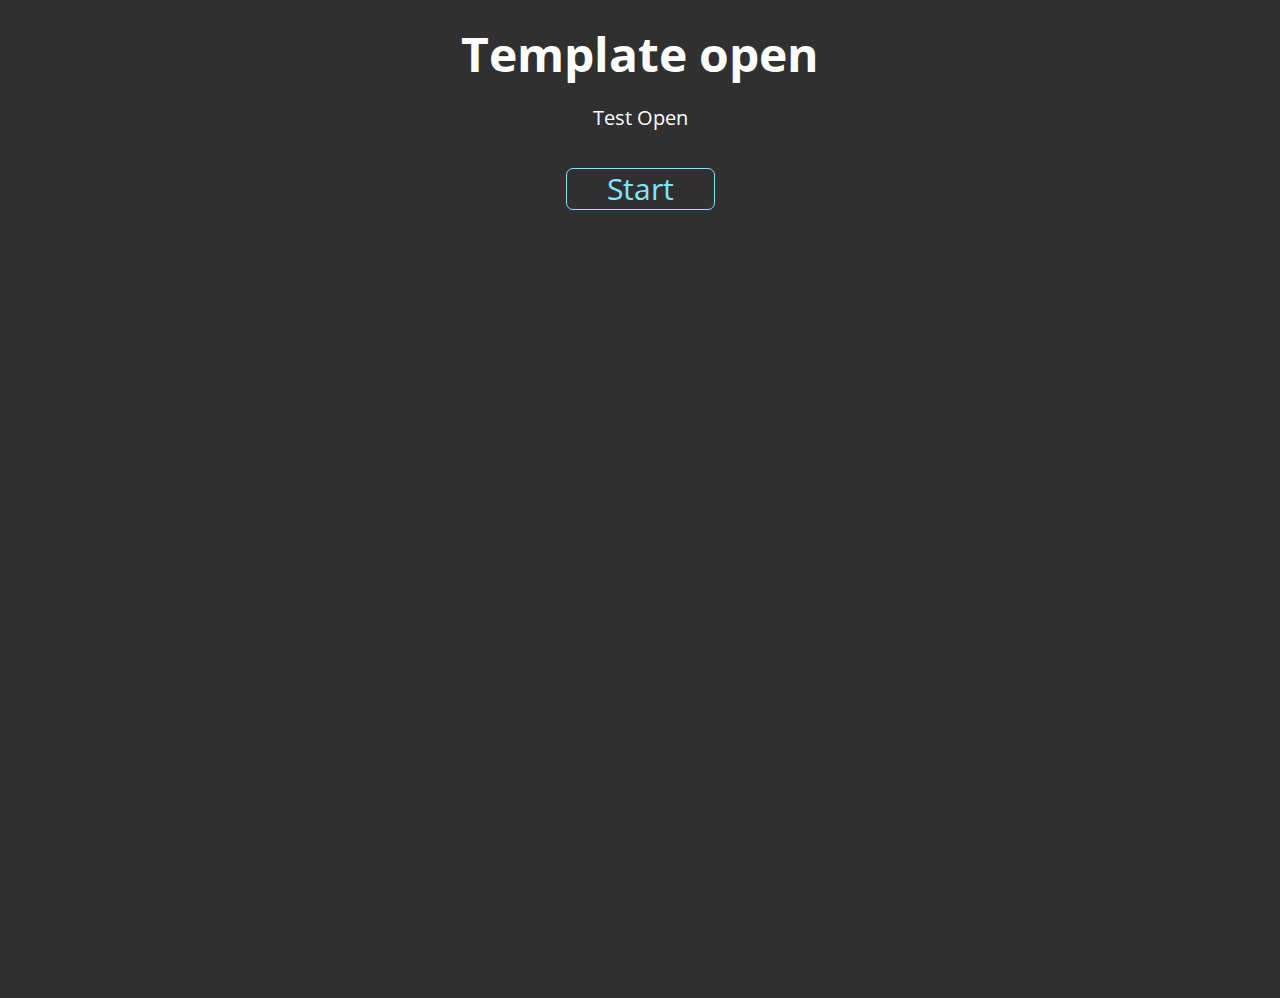
==== index.html @ 938c6b18 "Initial commit" ====
<html>
<head>
	<meta charset="utf8"/>

	<link href="https://fonts.googleapis.com/css?family=Open+Sans|Playfair+Display" rel="stylesheet">

	<link href="css/reset.css" rel="stylesheet">
	<link href="css/index.css" rel="stylesheet">

</head>
<body>

	<h1>Template open</h1>

	<div id="container">
		<p>Test Open</p>

		<a class="button" href="game.html">Start</a>
	</div>

</body>

</html>
---- css/index.css ----
body
{
	background-color:rgb(110,110,110);
	background-image:url('../img/defaultBackground.png');
	font-family: 'Open Sans', sans-serif;
	font-size: 5px;
	background-size:100% 100%;
}
#container
{
	font-size:24px;
	margin: 0 auto;
	padding:10px 50px;
	width:800px;
	position:relative;
	text-align:center;
	color:white;
	height:100%;
}
h1
{
	font-size:48px;
	padding-top: 30px;
	text-align:center;
	color:white;
}
p
{
	margin: 20px;
	font-size: 20px;
}
a
{
	color:rgb(255, 247, 128);
}
a.button
{
	font-size: 30px;
	text-decoration: none;
	color:rgb(128, 232, 255);
	display:inline-block;
	margin:20px auto;
	padding:5px 40px;
	border:1px solid rgb(128, 232, 255);
	border-radius:7px;
}
a.button:hover
{
	text-shadow:0px 0px 8px white;
	background:rgba(151, 128, 255, 0.4);
}
ul
{
	list-style-type:none;
	font-size:18px;
	padding: 0px;
	margin: 20px;
}
li
{
	color:rgb(255, 80, 150);
	margin: 5px;
}
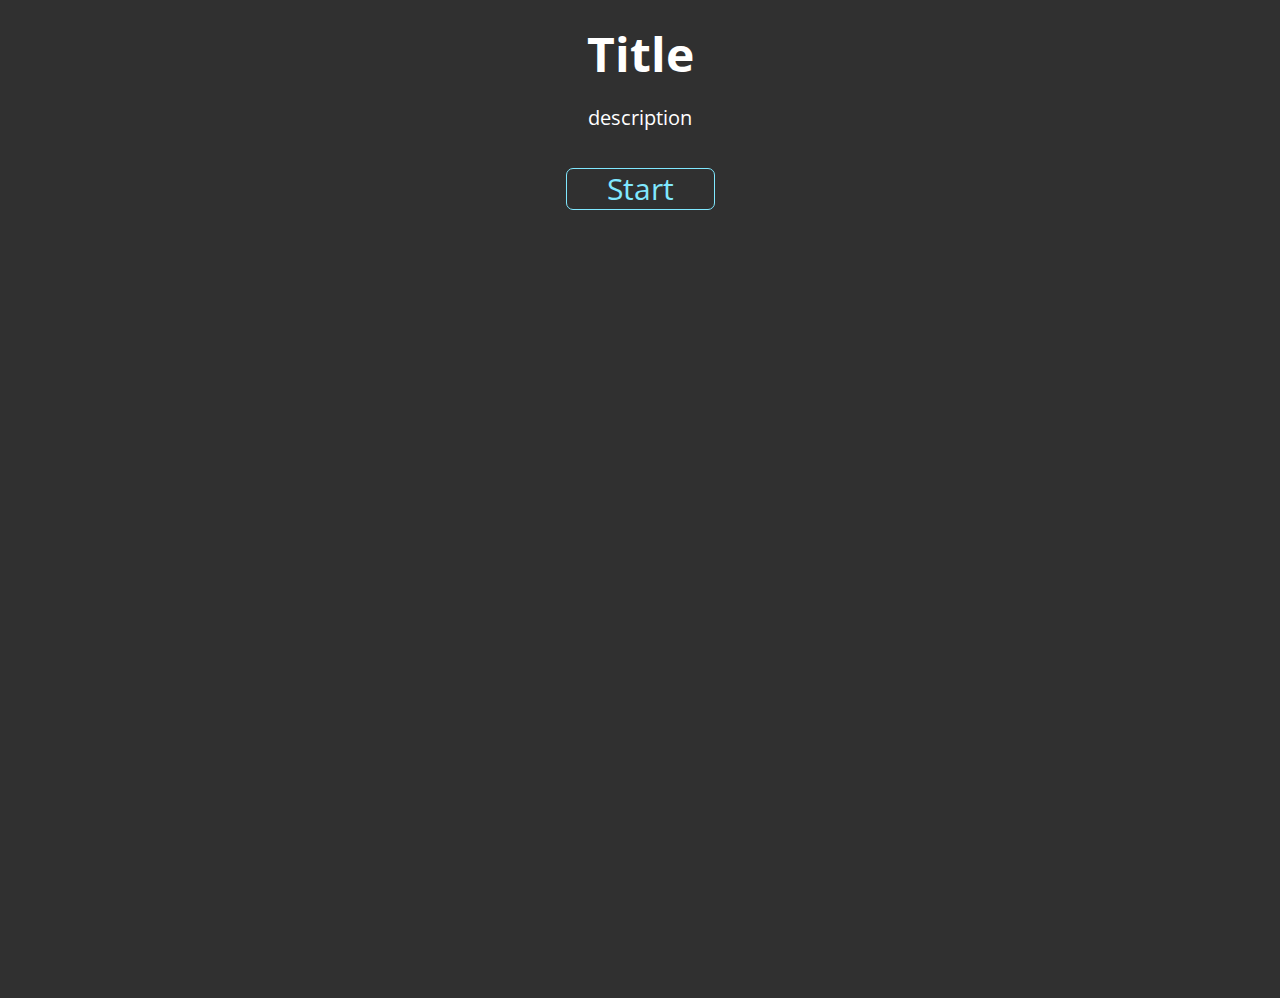
==== commit f21a003b: "added conditional ends" ====
--- a/index.html
+++ b/index.html
@@ -2,7 +2,7 @@
 <head>
 	<meta charset="utf8"/>
 
-	<link href="https://fonts.googleapis.com/css?family=Open+Sans|Playfair+Display" rel="stylesheet">
+	<link href="https://fonts.googleapis.com/css?family=Open+Sans:400,700|Playfair+Display" rel="stylesheet">
 
 	<link href="css/reset.css" rel="stylesheet">
 	<link href="css/index.css" rel="stylesheet">
@@ -10,10 +10,10 @@
 </head>
 <body>
 
-	<h1>Template open</h1>
+	<h1>Title</h1>
 
 	<div id="container">
-		<p>Test Open</p>
+		<p>description</p>
 
 		<a class="button" href="game.html">Start</a>
 	</div>
--- a/css/index.css
+++ b/css/index.css
@@ -1,63 +1,53 @@
-body
-{
-	background-color:rgb(110,110,110);
-	background-image:url('../img/defaultBackground.png');
-	font-family: 'Open Sans', sans-serif;
-	font-size: 5px;
-	background-size:100% 100%;
-}
-#container
-{
-	font-size:24px;
-	margin: 0 auto;
-	padding:10px 50px;
-	width:800px;
-	position:relative;
-	text-align:center;
-	color:white;
-	height:100%;
-}
-h1
-{
-	font-size:48px;
-	padding-top: 30px;
-	text-align:center;
-	color:white;
-}
-p
-{
-	margin: 20px;
-	font-size: 20px;
-}
-a
-{
-	color:rgb(255, 247, 128);
-}
-a.button
-{
-	font-size: 30px;
-	text-decoration: none;
-	color:rgb(128, 232, 255);
-	display:inline-block;
-	margin:20px auto;
-	padding:5px 40px;
-	border:1px solid rgb(128, 232, 255);
-	border-radius:7px;
-}
-a.button:hover
-{
-	text-shadow:0px 0px 8px white;
-	background:rgba(151, 128, 255, 0.4);
-}
-ul
-{
-	list-style-type:none;
-	font-size:18px;
-	padding: 0px;
-	margin: 20px;
-}
-li
-{
-	color:rgb(255, 80, 150);
-	margin: 5px;
-}
+body {
+  background-color: #6e6e6e;
+  background-image: url("../img/defaultBackground.png");
+  font-family: 'Open Sans', sans-serif;
+  font-size: 5px;
+  background-size: 100% 100%; }
+
+#container {
+  font-size: 24px;
+  margin: 0 auto;
+  padding: 10px 50px;
+  width: 800px;
+  position: relative;
+  text-align: center;
+  color: white;
+  height: 100%; }
+
+h1 {
+  font-size: 48px;
+  padding-top: 30px;
+  text-align: center;
+  color: white; }
+
+p {
+  margin: 20px;
+  font-size: 20px; }
+
+a {
+  color: #fff780; }
+
+a.button {
+  font-size: 30px;
+  text-decoration: none;
+  color: #80e8ff;
+  display: inline-block;
+  margin: 20px auto;
+  padding: 5px 40px;
+  border: 1px solid #80e8ff;
+  border-radius: 7px; }
+
+a.button:hover {
+  text-shadow: 0px 0px 8px white;
+  background: rgba(151, 128, 255, 0.4); }
+
+ul {
+  list-style-type: none;
+  font-size: 18px;
+  padding: 0px;
+  margin: 20px; }
+
+li {
+  color: #ff5096;
+  margin: 5px; }
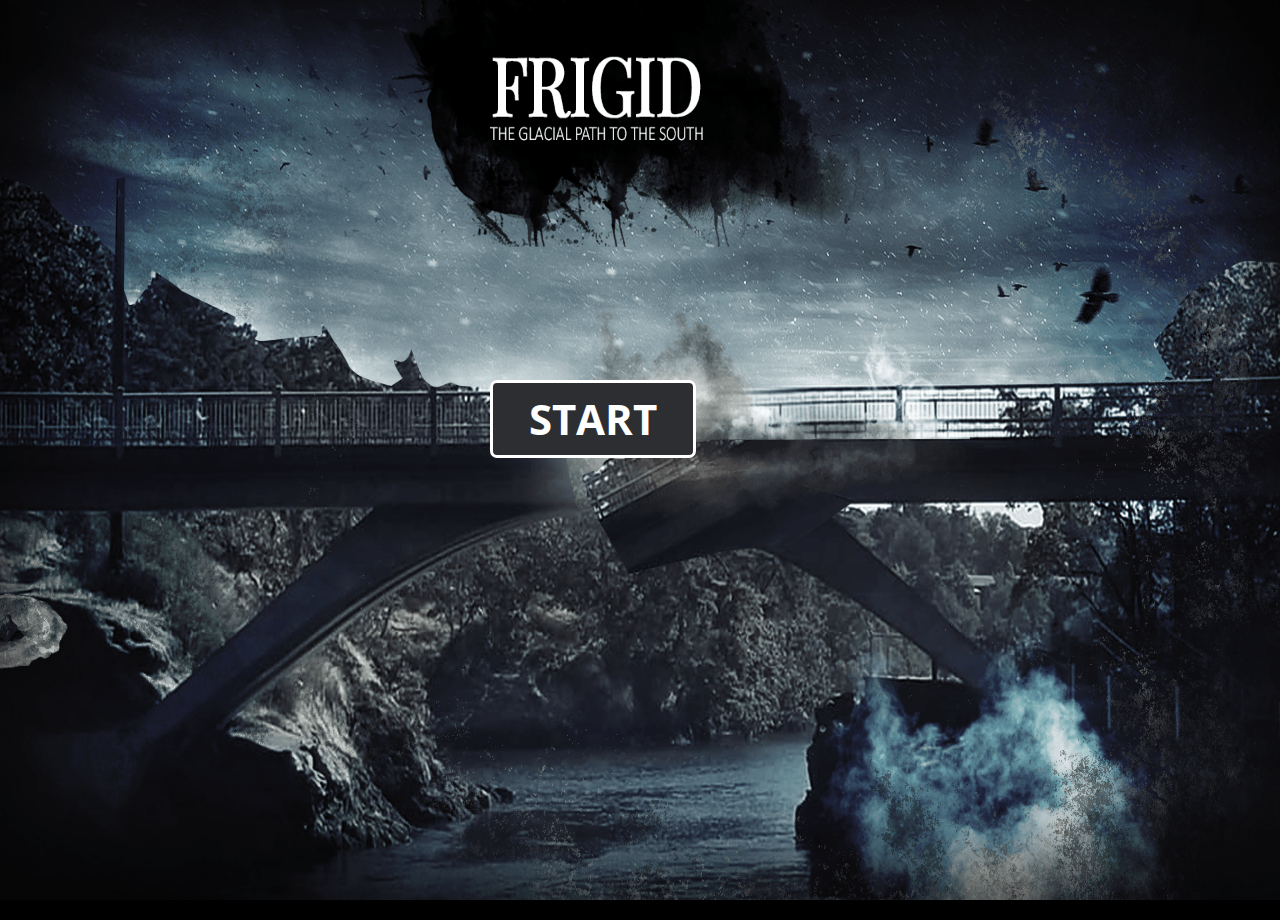
==== commit e6563b21: "Finish story finish ui" ====
--- a/index.html
+++ b/index.html
@@ -9,14 +9,14 @@
 
 </head>
 <body>
-
-	<h1>Title</h1>
+<div id="indexpage">
 
 	<div id="container">
-		<p>description</p>
 
-		<a class="button" href="game.html">Start</a>
 	</div>
+	<a class="button wow" href="game.html" style="top:40%; position: absolute;">START</a>
+</div>
+
 
 </body>
 
--- a/css/index.css
+++ b/css/index.css
@@ -1,9 +1,18 @@
 body {
-  background-color: #6e6e6e;
-  background-image: url("../img/defaultBackground.png");
+  background-color: #000;
   font-family: 'Open Sans', sans-serif;
-  font-size: 5px;
-  background-size: 100% 100%; }
+  font-size: 5px; }
+
+.wow {
+  font-family: 'Open Sans', sans-serif;
+  font-weight: 700; }
+
+h1.wow {
+  font-size: 240px; }
+
+p.wow {
+  font-size: 40px;
+  padding-top: 45px; }
 
 #container {
   font-size: 24px;
@@ -29,18 +38,23 @@
   color: #fff780; }
 
 a.button {
-  font-size: 30px;
+  text-align: center;
+  top: 40%;
+  width: 200px;
+  background-color: #2d2e32;
+  left: calc(50% - 150px);
+  font-size: 42px;
   text-decoration: none;
-  color: #80e8ff;
+  color: #fff;
   display: inline-block;
   margin: 20px auto;
-  padding: 5px 40px;
-  border: 1px solid #80e8ff;
+  padding: 15px 0px;
+  border: 3px solid #fff;
   border-radius: 7px; }
 
 a.button:hover {
   text-shadow: 0px 0px 8px white;
-  background: rgba(151, 128, 255, 0.4); }
+  background: rgba(107, 130, 142, 0.2); }
 
 ul {
   list-style-type: none;
@@ -49,5 +63,24 @@
   margin: 20px; }
 
 li {
-  color: #ff5096;
+  color: #fff;
   margin: 5px; }
+
+#indexpage {
+  width: 100%;
+  height: 100%;
+  background-image: url("../img/frigidhome.png");
+  background-repeat: no-repeat;
+  background-size: 100% 100%; }
+
+#frozenimage {
+  font-size: 17px;
+  font-family: 'Playfair Display', sans-serif;
+  width: 800;
+  height: 720px;
+  color: darkblue;
+  border: 5px solid rgba(0, 0, 0, 0.3);
+  border-radius: 8px;
+  position: relative;
+  background-image: url("../img/death.png");
+  background-repeat: no-repeat; }
